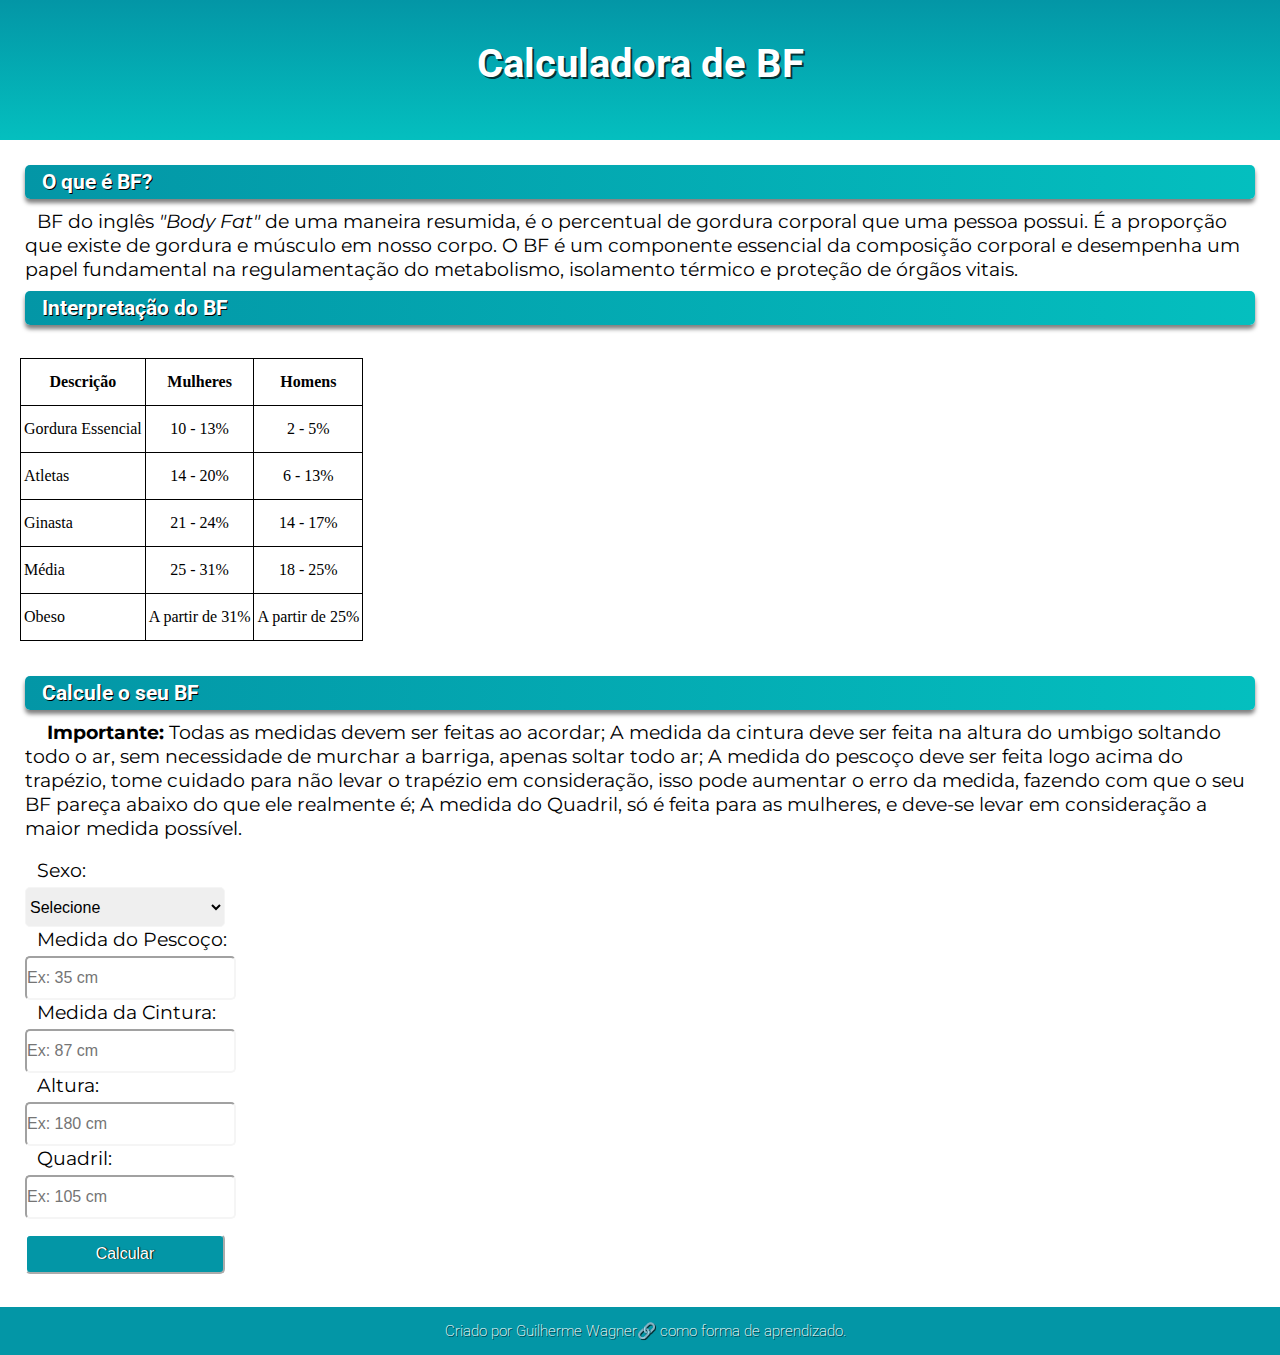
==== calc-bf.html @ 71586f35 "Adicionado Arquivos" ====
<!DOCTYPE html>
<html lang="pt-br">

<head>
    <meta charset="UTF-8">
    <meta name="viewport" content="width=device-width, initial-scale=1.0">
    <title>Calcular BF</title>
    <link rel="stylesheet" href="estilo/style.css">
    <link rel="shortcut icon" href="favicon.ico" type="image/x-icon">
    <script src="script/bf.js"></script>
</head>

<body>
    <header>
        <h1>Calculadora de BF</h1>
    </header>
    <main>
        <article>
            <h2>O que é BF?</h2>
            <p>BF do inglês <i>"Body Fat"</i> de uma maneira resumida, é o percentual de gordura corporal que uma pessoa
                possui. É a proporção que existe de gordura e músculo em nosso corpo. O BF é um componente essencial da
                composição corporal e desempenha um papel fundamental na regulamentação do metabolismo, isolamento
                térmico e proteção de órgãos vitais.</p>
            <h2>Interpretação do BF</h2> <br>
            <table>
                <tr>
                    <th>Descrição</th>
                    <th>Mulheres</th>
                    <th>Homens</th>
                </tr>
                <tr id="essencial">
                    <td>Gordura Essencial</td>
                    <td class="alinhar">10 - 13%</td>
                    <td class="alinhar">2 - 5%</td>
                </tr>
                <tr id="atleta">
                    <td>Atletas</td>
                    <td class="alinhar">14 - 20%</td>
                    <td class="alinhar">6 - 13%</td>
                </tr>
                <tr id="ginasta">
                    <td>Ginasta</td>
                    <td class="alinhar">21 - 24%</td>
                    <td class="alinhar">14 - 17%</td>
                </tr>
                <tr id="media">
                    <td>Média</td>
                    <td class="alinhar">25 - 31%</td>
                    <td class="alinhar">18 - 25%</td>
                </tr>
                <tr id="obeso">
                    <td>Obeso</td>
                    <td class="alinhar">A partir de 31%</td>
                    <td class="alinhar">A partir de 25%</td>
                </tr>
            </table>
        </article>
        <section>
                <h2>Calcule o seu BF</h2>
                <p><strong>Importante:</strong> Todas as medidas devem ser feitas ao acordar; A medida da cintura deve
                    ser feita na altura do umbigo soltando todo o ar, sem necessidade de murchar a barriga, apenas
                    soltar todo ar; A medida do pescoço deve ser feita logo acima do trapézio, tome cuidado para não
                    levar o trapézio em consideração, isso pode aumentar o erro da medida, fazendo com que o seu BF
                    pareça abaixo do que ele realmente é; A medida do Quadril, só é feita para as mulheres, e deve-se
                    levar em consideração a maior medida possível.</p><br>

                <label for="sexo">Sexo:</label>
                <select name="sexo" id="sexo">
                    <option value="1" disabled selected hidden>Selecione</option>
                    <option value="2">Homem</option>
                    <option value="3">Mulher</option>
                </select>
                <label for="pescoco">Medida do Pescoço:</label>
                <input type="text" name="pescoco" id="pescoco" maxlength="2" inputmode="numeric" placeholder="Ex: 35 cm">
                <label for="cintura">Medida da Cintura:</label>
                <input type="text" name="cintura" id="cintura" maxlength="3" inputmode="numeric" placeholder="Ex: 87 cm">
                <label for="altura">Altura:</label>
                <input type="text" name="altura" id="altura" maxlength="3" inputmode="numeric" placeholder="Ex: 180 cm">
                <label for="quadril">Quadril:</label>
                <input type="text" name="quadril" id="quadril" maxlength="3" inputmode="numeric" placeholder="Ex: 105 cm">
                <button onclick="return principal()">Calcular</button><br>
        </section>

        <div id="res"></div>
    </main>
    <footer>
        <p>Criado por <a href="https://github.com/guilherme-wagner" target="_blank">Guilherme Wagner</a> como forma
            de aprendizado.</p>
    </footer>
</body>

</html>
---- estilo/style.css ----
@charset "UTF-8";

@import url('https://fonts.googleapis.com/css2?family=Montserrat:wght@300&family=Roboto&display=swap');

:root {
    --fonteTitulo: 'Roboto', sans-serif;
    --fonteConteudo: 'Montserrat', sans-serif;
    --cor01: #0396a6;
    --cor02: #04bfbf;
    --cor03: #a0f2f2;
    --cor04: #f2785c;
    --cor05: #d94343;
}

* {
    margin: 0px;
    padding: 0px;
}

body {
    display: flex;
    flex-direction: column;
    height: 100vh;
}

header {
    background-image: linear-gradient(to bottom, var(--cor01), var(--cor02));
    min-height: 100px;
    text-align: center;
    padding-top: 40px;
}

header>h1 {
    color: white;
    font-family: var(--fonteTitulo);
    font-size: 2.5em;
    text-shadow: 2px 2px 0px rgba(0, 0, 0, 0.700);
}

nav {
    font-weight: bold;
    background-color: var(--cor02);
    padding: 10px;
    box-shadow: 0px 4px 4px rgba(0, 0, 0, 0.500);
}

nav>a {
    padding: 5px;
}

main {
    flex: 1 1 0;
    padding: 5px;
}

article,
section {
    padding: 10px;
    text-indent: 12px;
    background-color: white;
}

a {
    color: white;
    text-decoration: none;
    font-family: var(--fonteTitulo);
}

a:hover {
    text-decoration: underline;
    color: var(--cor05);
}

h2 {
    font-family: var(--fonteTitulo);
    background-image: linear-gradient(to right, var(--cor01), var(--cor02));
    font-size: 1.3em;
    padding: 5px;
    color: white;
    text-shadow: 1px 1px 0px black;
    margin: 10px;
    box-shadow: 0px 4px 4px rgba(0, 0, 0, 0.500);
    border-radius: 5px;
}

p {
    font-family: var(--fonteConteudo);
    font-size: 1.2em;
    margin-left: 10px;
}

p>strong {
    margin-left: 10px;
}

ul {
    list-style-position: inside;
    padding: 10px;
    line-height: 1.5;
}

li {
    font-family: var(--fonteConteudo);
    font-size: 1.2em;
    list-style-type: disc;
    padding-left: 5px;
}

li::marker {
    list-style: square;
}

table {
    margin: 5px;
    border-collapse: collapse;
}

tr,
td,
th {
    padding: 3px;
    font-size: 1em;
    border: 1px solid black;
    height: 40px;
}

tr .alinhar {
    text-align: center;
}

label {
    display: block;
    font-family: var(--fonteConteudo);
    margin: 0px 0px 5px 10px;
    font-size: 1.2em;
}

input,
select {
    min-height: 40px;
    min-width: 200px;
    border-radius: 5px;
    border-color: whitesmoke;
    font-size: 1em;
    margin-left: 10px;
}

button {
    display: block;
    margin: 15px 0px 0px 10px;
    color: white;
    text-shadow: 1px 0px 1px black;
    background-color: var(--cor01);
    min-height: 40px;
    min-width: 200px;
    border-radius: 5px;
    border-color: white;
    font-size: 1em;
}

button:hover,
input:hover,
select:hover {
    cursor: pointer;
    border-color: var(--cor03);
}

footer {
    background-color: var(--cor01);
    color: white;
    text-align: center;
    text-shadow: 1px 1px 0px rgba(0, 0, 0, 0.700);
    font-size: 0.8em;
    padding: 15px 0px 15px 0px;
}

footer>p {
    font-family: var(--fonteTitulo);
    font-weight: 200;
}

footer>p>a::after {
    content: '\1F517';
}

.invalido {
    background-color: red;
    color: white;
    padding: 10px;
    font-family: var(--fonteTitulo);
    font-size: 1.2em;
    border-radius: 5px;
}

.valido {
    background-color: var(--cor01);
    color: white;
    padding: 10px;
    font-family: var(--fonteTitulo);
    font-size: 1.2em;
    border-radius: 5px;
}
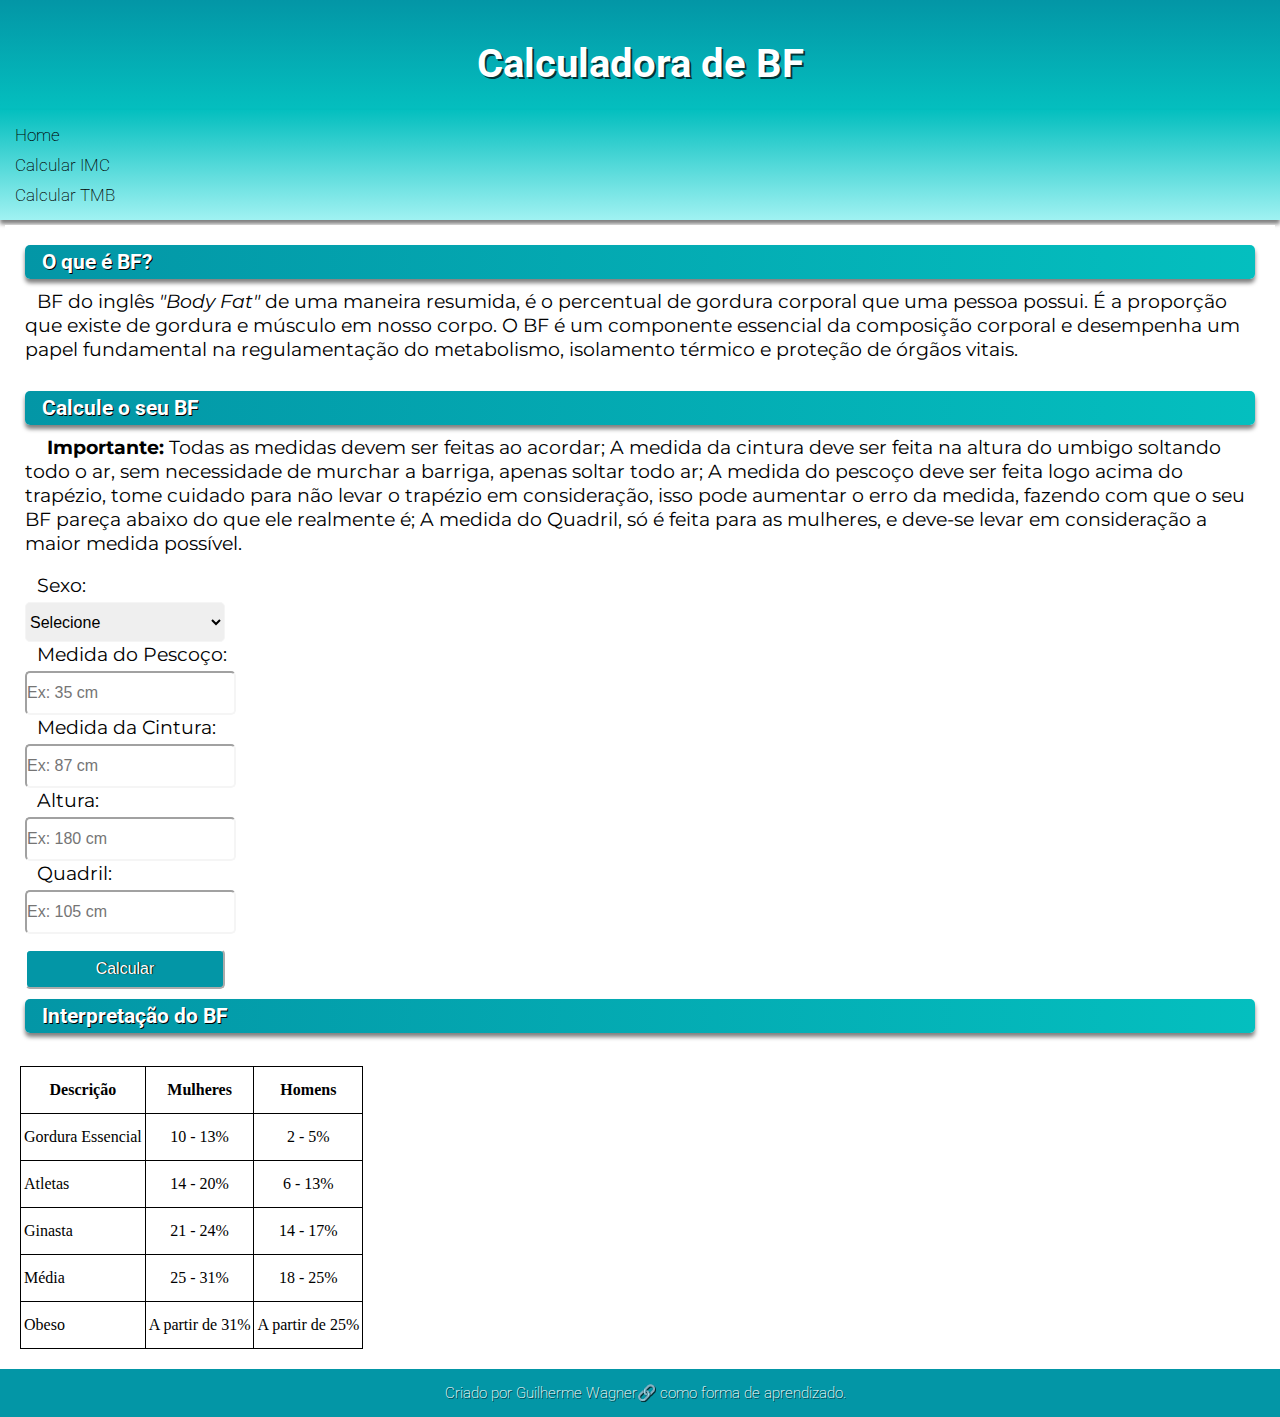
==== commit d90d2a4a: "Alteração no estilo e adicionado nav em ambas as páginas" ====
--- a/calc-bf.html
+++ b/calc-bf.html
@@ -14,6 +14,11 @@
     <header>
         <h1>Calculadora de BF</h1>
     </header>
+    <nav>
+        <a href="index.html">Home</a>
+        <a href="calc-imc.html">Calcular IMC</a>
+        <a href="calc-tmb.html">Calcular TMB</a>
+    </nav>
     <main>
         <article>
             <h2>O que é BF?</h2>
@@ -21,6 +26,32 @@
                 possui. É a proporção que existe de gordura e músculo em nosso corpo. O BF é um componente essencial da
                 composição corporal e desempenha um papel fundamental na regulamentação do metabolismo, isolamento
                 térmico e proteção de órgãos vitais.</p>
+        </article>
+        <section>
+            <h2>Calcule o seu BF</h2>
+            <p><strong>Importante:</strong> Todas as medidas devem ser feitas ao acordar; A medida da cintura deve
+                ser feita na altura do umbigo soltando todo o ar, sem necessidade de murchar a barriga, apenas
+                soltar todo ar; A medida do pescoço deve ser feita logo acima do trapézio, tome cuidado para não
+                levar o trapézio em consideração, isso pode aumentar o erro da medida, fazendo com que o seu BF
+                pareça abaixo do que ele realmente é; A medida do Quadril, só é feita para as mulheres, e deve-se
+                levar em consideração a maior medida possível.</p><br>
+
+            <label for="sexo">Sexo:</label>
+            <select name="sexo" id="sexo">
+                <option value="1" disabled selected hidden>Selecione</option>
+                <option value="2">Homem</option>
+                <option value="3">Mulher</option>
+            </select>
+            <label for="pescoco">Medida do Pescoço:</label>
+            <input type="text" name="pescoco" id="pescoco" maxlength="2" inputmode="numeric" placeholder="Ex: 35 cm">
+            <label for="cintura">Medida da Cintura:</label>
+            <input type="text" name="cintura" id="cintura" maxlength="3" inputmode="numeric" placeholder="Ex: 87 cm">
+            <label for="altura">Altura:</label>
+            <input type="text" name="altura" id="altura" maxlength="3" inputmode="numeric" placeholder="Ex: 180 cm">
+            <label for="quadril">Quadril:</label>
+            <input type="text" name="quadril" id="quadril" maxlength="3" inputmode="numeric" placeholder="Ex: 105 cm">
+            <button onclick="return principal()">Calcular</button>
+
             <h2>Interpretação do BF</h2> <br>
             <table>
                 <tr>
@@ -54,37 +85,13 @@
                     <td class="alinhar">A partir de 25%</td>
                 </tr>
             </table>
-        </article>
-        <section>
-                <h2>Calcule o seu BF</h2>
-                <p><strong>Importante:</strong> Todas as medidas devem ser feitas ao acordar; A medida da cintura deve
-                    ser feita na altura do umbigo soltando todo o ar, sem necessidade de murchar a barriga, apenas
-                    soltar todo ar; A medida do pescoço deve ser feita logo acima do trapézio, tome cuidado para não
-                    levar o trapézio em consideração, isso pode aumentar o erro da medida, fazendo com que o seu BF
-                    pareça abaixo do que ele realmente é; A medida do Quadril, só é feita para as mulheres, e deve-se
-                    levar em consideração a maior medida possível.</p><br>
-
-                <label for="sexo">Sexo:</label>
-                <select name="sexo" id="sexo">
-                    <option value="1" disabled selected hidden>Selecione</option>
-                    <option value="2">Homem</option>
-                    <option value="3">Mulher</option>
-                </select>
-                <label for="pescoco">Medida do Pescoço:</label>
-                <input type="text" name="pescoco" id="pescoco" maxlength="2" inputmode="numeric" placeholder="Ex: 35 cm">
-                <label for="cintura">Medida da Cintura:</label>
-                <input type="text" name="cintura" id="cintura" maxlength="3" inputmode="numeric" placeholder="Ex: 87 cm">
-                <label for="altura">Altura:</label>
-                <input type="text" name="altura" id="altura" maxlength="3" inputmode="numeric" placeholder="Ex: 180 cm">
-                <label for="quadril">Quadril:</label>
-                <input type="text" name="quadril" id="quadril" maxlength="3" inputmode="numeric" placeholder="Ex: 105 cm">
-                <button onclick="return principal()">Calcular</button><br>
         </section>
 
         <div id="res"></div>
     </main>
     <footer>
-        <p>Criado por <a href="https://github.com/guilherme-wagner" target="_blank">Guilherme Wagner</a> como forma
+        <p>Criado por <a href="https://github.com/guilherme-wagner" target="_blank" class="git">Guilherme Wagner</a>
+            como forma
             de aprendizado.</p>
     </footer>
 </body>
--- a/estilo/style.css
+++ b/estilo/style.css
@@ -25,7 +25,7 @@
 
 header {
     background-image: linear-gradient(to bottom, var(--cor01), var(--cor02));
-    min-height: 100px;
+    min-height: 70px;
     text-align: center;
     padding-top: 40px;
 }
@@ -39,13 +39,24 @@
 
 nav {
     font-weight: bold;
-    background-color: var(--cor02);
+    background-image: linear-gradient(to bottom, var(--cor02), var(--cor03));
     padding: 10px;
     box-shadow: 0px 4px 4px rgba(0, 0, 0, 0.500);
 }
 
 nav>a {
     padding: 5px;
+    display: block;
+    font-size: 1.08em;
+    color: black;
+    text-decoration: none;
+    font-family: var(--fonteTitulo);
+    font-weight: 200;
+    margin-right: 8px;
+}
+
+a:hover {
+    text-decoration:none;
 }
 
 main {
@@ -58,17 +69,6 @@
     padding: 10px;
     text-indent: 12px;
     background-color: white;
-}
-
-a {
-    color: white;
-    text-decoration: none;
-    font-family: var(--fonteTitulo);
-}
-
-a:hover {
-    text-decoration: underline;
-    color: var(--cor05);
 }
 
 h2 {
@@ -183,6 +183,12 @@
     content: '\1F517';
 }
 
+.git{
+    text-decoration: none;
+    color: white;
+}
+
+
 .invalido {
     background-color: red;
     color: white;
